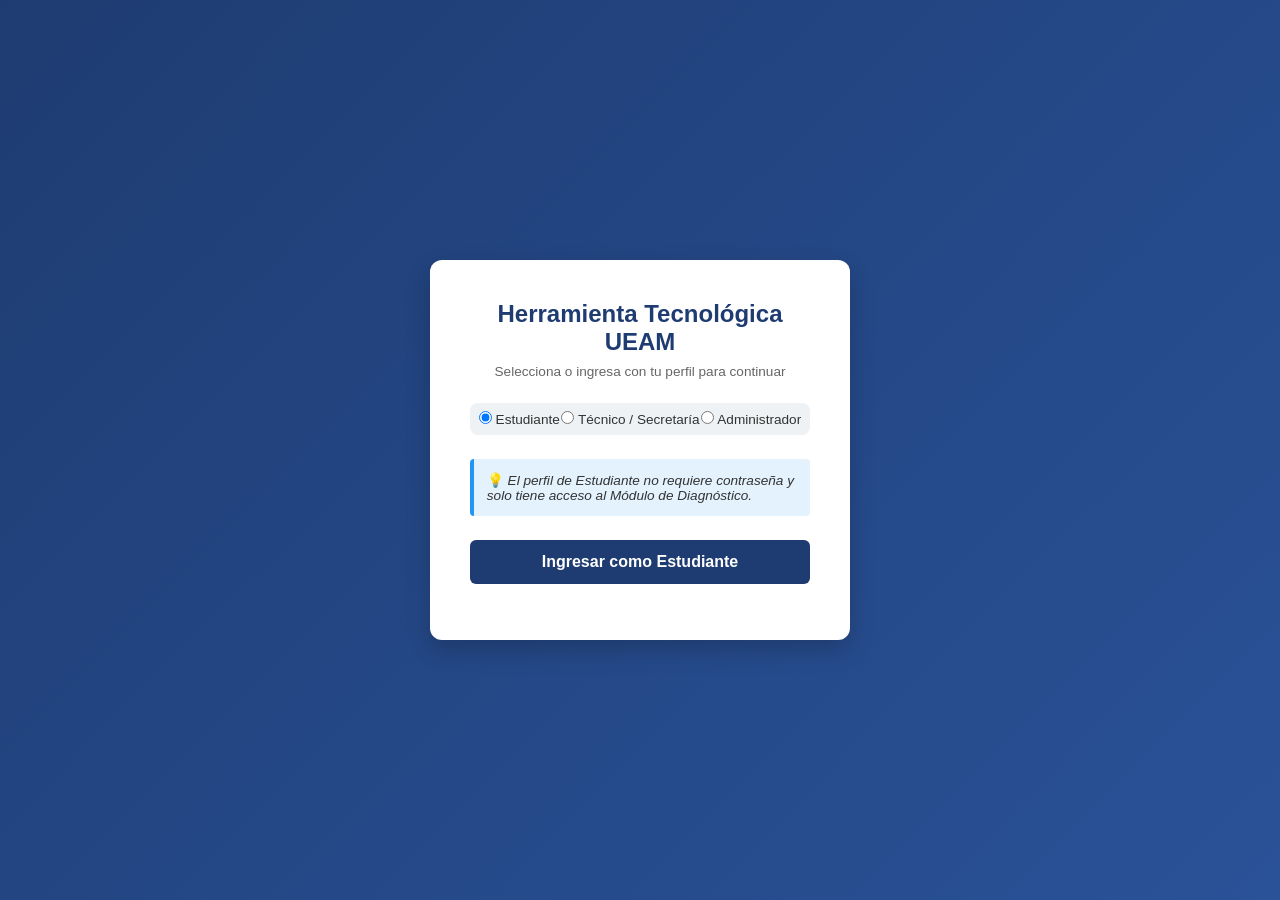
==== web/views/dashboard.html @ e206d0b5 "Initial commit" ====
<!-- Vista del Panel Principal -->

<!DOCTYPE html>
<html lang="es">

<head>
                              <meta charset="UTF-8">
                              <meta name="viewport" content="width=device-width, initial-scale=1.0">
                              <title>UEAM | Panel Principal</title>
                              <link rel="stylesheet" href="../css/style.css">
</head>

<body>
                              <header class="header-bar">
                                                            <h1>Herramienta Tecnológica UEAM</h1>
                                                            <div class="user-panel">
                                                                                          <span id="user-display">Cargando
                                                                                                                        datos...</span>
                                                                                          <button onclick="cerrarSesion()"
                                                                                                                        class="btn-logout">Cerrar
                                                                                                                        Sesión</button>
                                                            </div>
                              </header>

                              <main class="dashboard-container">
                                                            <h2>Módulos Disponibles</h2>

                                                            <div class="modules-grid">
                                                                                          <!-- Módulo 1: Diagnóstico -->
                                                                                          <div class="module-card"
                                                                                                                        id="card-diagnostico">
                                                                                                                        <h3>Mantenimiento Lógico y Diagnóstico
                                                                                                                        </h3>
                                                                                                                        <p>Diagnóstico preventivo del estado
                                                                                                                                                      del
                                                                                                                                                      computador.
                                                                                                                        </p>
                                                                                                                        <a href="fn_diagnostico.html"
                                                                                                                                                      class="btn">Entrar</a>
                                                                                          </div>

                                                                                          <!-- Módulo 2: Gestión Documental -->
                                                                                          <div class="module-card"
                                                                                                                        id="card-documental">
                                                                                                                        <h3>Gestión Documental
                                                                                                                        </h3>
                                                                                                                        <p>Registro y consulta de archivos
                                                                                                                                                      institucionales.
                                                                                                                        </p>
                                                                                                                        <a href="fn_documental.html"
                                                                                                                                                      class="btn">Entrar</a>
                                                                                          </div>

                                                                                          <!-- Módulo 3: Seguridad -->
                                                                                          <div class="module-card"
                                                                                                                        id="card-seguridad">
                                                                                                                        <h3>Seguridad y Mantenimiento
                                                                                                                        </h3>
                                                                                                                        <p>Gestión de bitácoras y respaldos
                                                                                                                                                      del
                                                                                                                                                      sistema.
                                                                                                                        </p>
                                                                                                                        <a href="fn_seguridad.html"
                                                                                                                                                      class="btn">Entrar</a>
                                                                                          </div>

                                                                                          <!-- Módulo 4: Código (Exclusivo Admin) -->
                                                                                          <div class="module-card"
                                                                                                                        id="card-codigo">
                                                                                                                        <h3>Inspección de Código Fuente
                                                                                                                        </h3>
                                                                                                                        <p>Acceso administrativo a la estructura
                                                                                                                                                      del
                                                                                                                                                      software.
                                                                                                                        </p>
                                                                                                                        <button class="btn"
                                                                                                                                                      onclick="alert('Acceso concedido al código')">Ver
                                                                                                                                                      Código</button>
                                                                                          </div>
                                                            </div>
                              </main>

                              <!-- El script se carga después de existir el HTML -->
                              <script src="../js\main.js"></script>
</body>

</html>
---- web/css/style.css ----
/* Estilos globales del proyecto UEAM */

/* --- RESET Y ESTILOS GENERALES --- */
* {
                              margin: 0;
                              padding: 0;
                              box-sizing: border-box;
                              font-family: 'Segoe UI', Tahoma, Geneva, Verdana, sans-serif;
}

body {
                              background-color: #f4f6f9;
                              color: #333;
}

/* --- ESTILOS DE LOGIN --- */
.login-body {
                              display: flex;
                              justify-content: center;
                              align-items: center;
                              min-height: 100vh;
                              background: linear-gradient(135deg, #1e3c72 0%, #2a5298 100%);
}

.login-card {
                              background: #ffffff;
                              padding: 2.5rem;
                              border-radius: 12px;
                              box-shadow: 0 10px 25px rgba(0, 0, 0, 0.2);
                              width: 100%;
                              max-width: 420px;
}

.login-card h2 {
                              color: #1e3c72;
                              margin-bottom: 0.5rem;
                              font-size: 1.5rem;
                              text-align: center;
}

.subtitle {
                              font-size: 0.85rem;
                              color: #666;
                              text-align: center;
                              margin-bottom: 1.5rem;
}

.role-selector {
                              display: flex;
                              justify-content: space-around;
                              background: #eef2f5;
                              padding: 0.5rem;
                              border-radius: 8px;
                              margin-bottom: 1.5rem;
                              font-size: 0.85rem;
}

.role-selector label {
                              cursor: pointer;
                              font-weight: 500;
}

.form-group {
                              margin-bottom: 1.2rem;
}

.form-group label {
                              display: block;
                              font-size: 0.9rem;
                              margin-bottom: 0.4rem;
                              font-weight: 600;
}

.form-group input {
                              width: 100%;
                              padding: 0.7rem;
                              border: 1px solid #ccc;
                              border-radius: 6px;
                              outline: none;
}

.info-box {
                              background-color: #e3f2fd;
                              border-left: 4px solid #2196f3;
                              padding: 0.8rem;
                              border-radius: 4px;
                              margin-bottom: 1.5rem;
                              font-size: 0.85rem;
}

.btn-primary {
                              width: 100%;
                              padding: 0.8rem;
                              background-color: #1e3c72;
                              color: white;
                              border: none;
                              border-radius: 6px;
                              font-size: 1rem;
                              font-weight: bold;
                              cursor: pointer;
                              transition: background 0.3s;
}

.btn-primary:hover {
                              background-color: #2a5298;
}

.error-msg {
                              color: #d32f2f;
                              font-size: 0.85rem;
                              margin-top: 1rem;
                              text-align: center;
}

/* --- ESTILOS DEL DASHBOARD --- */
.header-bar {
                              background-color: #1e3c72;
                              color: white;
                              padding: 1rem 2rem;
                              display: flex;
                              justify-content: space-between;
                              align-items: center;
}

.user-panel {
                              display: flex;
                              align-items: center;
                              gap: 1rem;
}

.btn-logout {
                              background-color: #e74c3c;
                              color: white;
                              border: none;
                              padding: 0.5rem 1rem;
                              border-radius: 4px;
                              cursor: pointer;
}

.dashboard-container {
                              max-width: 1100px;
                              margin: 2rem auto;
                              padding: 0 1rem;
}

.modules-grid {
                              display: grid;
                              grid-template-columns: repeat(auto-fit, minmax(240px, 1fr));
                              gap: 1.5rem;
                              margin-top: 1.5rem;
}

.module-card {
                              background: white;
                              padding: 1.5rem;
                              border-radius: 10px;
                              box-shadow: 0 4px 6px rgba(0, 0, 0, 0.05);
                              border-top: 4px solid #1e3c72;
}

.module-card h3 {
                              font-size: 1.1rem;
                              margin-bottom: 0.5rem;
}

.module-card p {
                              font-size: 0.85rem;
                              color: #666;
                              margin-bottom: 1.2rem;
}

.module-card .btn {
                              display: inline-block;
                              background-color: #1e3c72;
                              color: white;
                              padding: 0.5rem 1rem;
                              border-radius: 4px;
                              text-decoration: none;
                              border: none;
                              cursor: pointer;
}
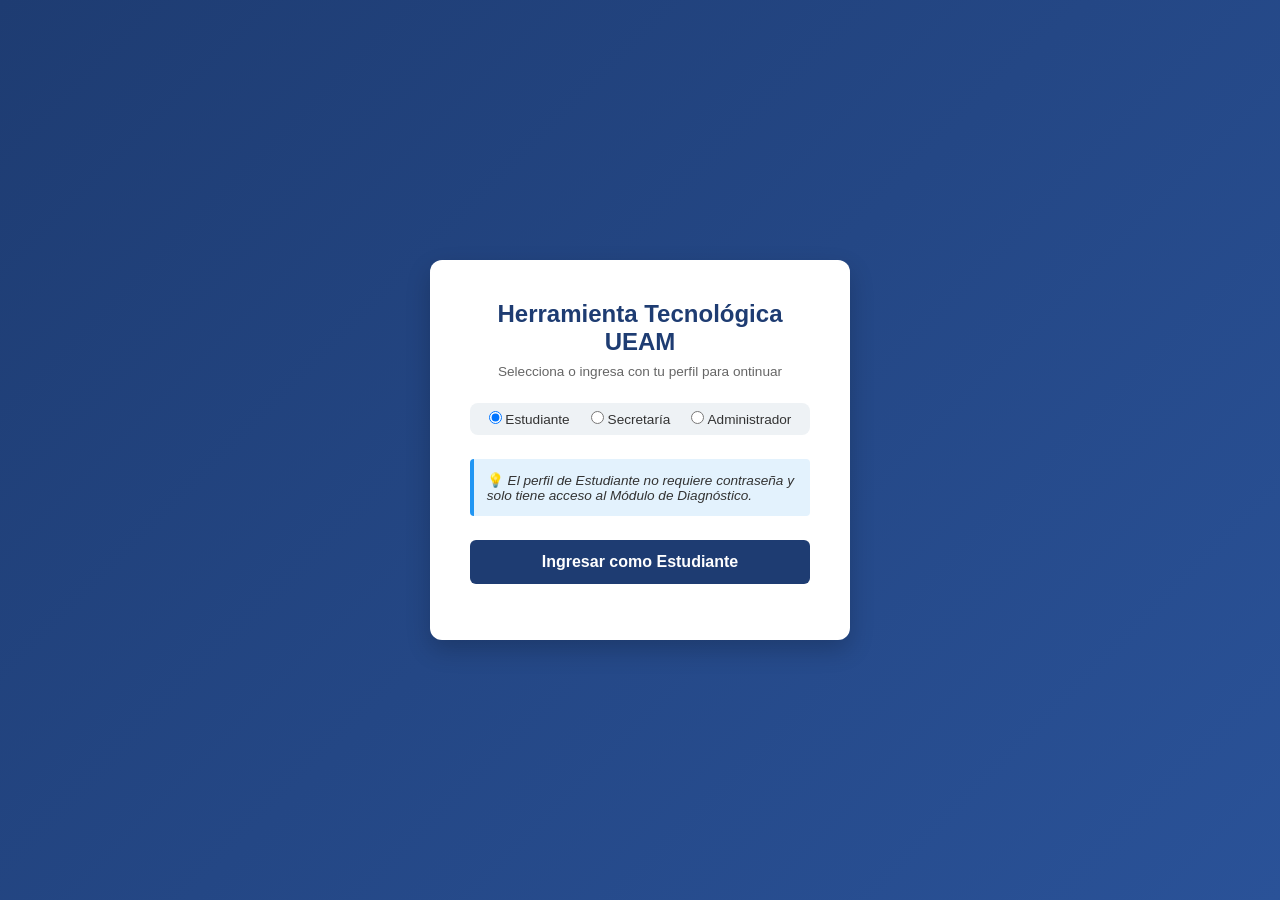
==== commit 1d178416: "Actualizacion de Modulos" ====
--- a/web/views/dashboard.html
+++ b/web/views/dashboard.html
@@ -7,77 +7,55 @@
                               <meta charset="UTF-8">
                               <meta name="viewport" content="width=device-width, initial-scale=1.0">
                               <title>UEAM | Panel Principal</title>
-                              <link rel="stylesheet" href="../css/style.css">
+                              <link rel="stylesheet" href="../css/styles.css">
 </head>
 
 <body>
                               <header class="header-bar">
-                                                            <h1>Herramienta Tecnológica UEAM</h1>
-                                                            <div class="user-panel">
-                                                                                          <span id="user-display">Cargando
-                                                                                                                        datos...</span>
-                                                                                          <button onclick="cerrarSesion()"
-                                                                                                                        class="btn-logout">Cerrar
-                                                                                                                        Sesión</button>
-                                                            </div>
+                              <h1>Herramienta Tecnológica UEAM</h1>
+                              <div class="user-panel">
+                              <span id="user-display">Cargando datos...</span>
+                              <button onclick="cerrarSesion()"
+                              class="btn-logout">Cerrar
+                              Sesión</button>
+                              </div>
                               </header>
 
                               <main class="dashboard-container">
-                                                            <h2>Módulos Disponibles</h2>
+                              <h2>Módulos Disponibles</h2>
 
-                                                            <div class="modules-grid">
-                                                                                          <!-- Módulo 1: Diagnóstico -->
-                                                                                          <div class="module-card"
-                                                                                                                        id="card-diagnostico">
-                                                                                                                        <h3>Mantenimiento Lógico y Diagnóstico
-                                                                                                                        </h3>
-                                                                                                                        <p>Diagnóstico preventivo del estado
-                                                                                                                                                      del
-                                                                                                                                                      computador.
-                                                                                                                        </p>
-                                                                                                                        <a href="fn_diagnostico.html"
-                                                                                                                                                      class="btn">Entrar</a>
-                                                                                          </div>
+                              <div class="modules-grid">
+                              <!-- Módulo 1: Diagnóstico -->
+                              <div class="module-card" id="card-diagnostico">
+                              <h3>Mantenimiento Lógico y Diagnóstico </h3>
+                              <p>Diagnóstico preventivo del estado del computador.</p>
+                              <a href="fn_diagnostico.html"
+                              class="btn">Entrar</a>
+                              </div>
 
-                                                                                          <!-- Módulo 2: Gestión Documental -->
-                                                                                          <div class="module-card"
-                                                                                                                        id="card-documental">
-                                                                                                                        <h3>Gestión Documental
-                                                                                                                        </h3>
-                                                                                                                        <p>Registro y consulta de archivos
-                                                                                                                                                      institucionales.
-                                                                                                                        </p>
-                                                                                                                        <a href="fn_documental.html"
-                                                                                                                                                      class="btn">Entrar</a>
-                                                                                          </div>
+                              <!-- Módulo 2: Gestión Documental -->
+                              <div class="module-card" id="card-documental">
+                              <h3>Gestión Documental</h3>
+                              <p>Registro y consulta de archivos institucionales.</p>
+                              <a href="fn_documental.html"
+                              class="btn">Entrar</a>
+                              </div>
 
-                                                                                          <!-- Módulo 3: Seguridad -->
-                                                                                          <div class="module-card"
-                                                                                                                        id="card-seguridad">
-                                                                                                                        <h3>Seguridad y Mantenimiento
-                                                                                                                        </h3>
-                                                                                                                        <p>Gestión de bitácoras y respaldos
-                                                                                                                                                      del
-                                                                                                                                                      sistema.
-                                                                                                                        </p>
-                                                                                                                        <a href="fn_seguridad.html"
-                                                                                                                                                      class="btn">Entrar</a>
-                                                                                          </div>
+                              <!-- Módulo 3: Seguridad -->
+                              <div class="module-card" id="card-seguridad">
+                              <h3>Seguridad</h3>
+                              <p>Gestión de bitácoras y respaldos del sistema.</p>
+                              <a href="fn_seguridad.html"
+                              class="btn">Entrar</a>
+                              </div>
 
-                                                                                          <!-- Módulo 4: Código (Exclusivo Admin) -->
-                                                                                          <div class="module-card"
-                                                                                                                        id="card-codigo">
-                                                                                                                        <h3>Inspección de Código Fuente
-                                                                                                                        </h3>
-                                                                                                                        <p>Acceso administrativo a la estructura
-                                                                                                                                                      del
-                                                                                                                                                      software.
-                                                                                                                        </p>
-                                                                                                                        <button class="btn"
-                                                                                                                                                      onclick="alert('Acceso concedido al código')">Ver
-                                                                                                                                                      Código</button>
-                                                                                          </div>
-                                                            </div>
+                              <!-- Módulo 4: Código (Exclusivo Admin) -->
+                              <div class="module-card" id="card-codigo">
+                              <h3>Inspección de Código Fuente</h3>
+                              <p>Acceso administrativo a la estructura del software.</p>
+                              <button class="btn" onclick="alert('Acceso concedido al código')">Ver Código</button>
+                              </div>
+                              </div>
                               </main>
 
                               <!-- El script se carga después de existir el HTML -->
--- a/web/css/styles.css
+++ b/web/css/styles.css
@@ -0,0 +1,181 @@
+/* Estilos globales del proyecto UEAM */
+
+/* --- RESET Y ESTILOS GENERALES --- */
+* {
+                              margin: 0;
+                              padding: 0;
+                              box-sizing: border-box;
+                              font-family: 'Segoe UI', Tahoma, Geneva, Verdana, sans-serif;
+}
+
+body {
+                              background-color: #f4f6f9;
+                              color: #333;
+}
+
+/* --- ESTILOS DE LOGIN --- */
+.login-body {
+                              display: flex;
+                              justify-content: center;
+                              align-items: center;
+                              min-height: 100vh;
+                              background: linear-gradient(135deg, #1e3c72 0%, #2a5298 100%);
+}
+
+.login-card {
+                              background: #ffffff;
+                              padding: 2.5rem;
+                              border-radius: 12px;
+                              box-shadow: 0 10px 25px rgba(0, 0, 0, 0.2);
+                              width: 100%;
+                              max-width: 420px;
+}
+
+.login-card h2 {
+                              color: #1e3c72;
+                              margin-bottom: 0.5rem;
+                              font-size: 1.5rem;
+                              text-align: center;
+}
+
+.subtitle {
+                              font-size: 0.85rem;
+                              color: #666;
+                              text-align: center;
+                              margin-bottom: 1.5rem;
+}
+
+.role-selector {
+                              display: flex;
+                              justify-content: space-around;
+                              background: #eef2f5;
+                              padding: 0.5rem;
+                              border-radius: 8px;
+                              margin-bottom: 1.5rem;
+                              font-size: 0.85rem;
+}
+
+.role-selector label {
+                              cursor: pointer;
+                              font-weight: 500;
+}
+
+.form-group {
+                              margin-bottom: 1.2rem;
+}
+
+.form-group label {
+                              display: block;
+                              font-size: 0.9rem;
+                              margin-bottom: 0.4rem;
+                              font-weight: 600;
+}
+
+.form-group input {
+                              width: 100%;
+                              padding: 0.7rem;
+                              border: 1px solid #ccc;
+                              border-radius: 6px;
+                              outline: none;
+}
+
+.info-box {
+                              background-color: #e3f2fd;
+                              border-left: 4px solid #2196f3;
+                              padding: 0.8rem;
+                              border-radius: 4px;
+                              margin-bottom: 1.5rem;
+                              font-size: 0.85rem;
+}
+
+.btn-primary {
+                              width: 100%;
+                              padding: 0.8rem;
+                              background-color: #1e3c72;
+                              color: white;
+                              border: none;
+                              border-radius: 6px;
+                              font-size: 1rem;
+                              font-weight: bold;
+                              cursor: pointer;
+                              transition: background 0.3s;
+}
+
+.btn-primary:hover {
+                              background-color: #2a5298;
+}
+
+.error-msg {
+                              color: #d32f2f;
+                              font-size: 0.85rem;
+                              margin-top: 1rem;
+                              text-align: center;
+}
+
+/* --- ESTILOS DEL DASHBOARD --- */
+.header-bar {
+                              background-color: #1e3c72;
+                              color: white;
+                              padding: 1rem 2rem;
+                              display: flex;
+                              justify-content: space-between;
+                              align-items: center;
+}
+
+.user-panel {
+                              display: flex;
+                              align-items: center;
+                              gap: 1rem;
+}
+
+.btn-logout {
+                              background-color: #e74c3c;
+                              color: white;
+                              border: none;
+                              padding: 0.5rem 1rem;
+                              border-radius: 4px;
+                              cursor: pointer;
+}
+
+.dashboard-container {
+                              max-width: 1100px;
+                              margin: 2rem auto;
+                              padding: 0 1rem;
+}
+
+.modules-grid {
+                              display: grid;
+                              grid-template-columns: repeat(auto-fit, minmax(240px, 1fr));
+                              gap: 1.5rem;
+                              margin-top: 1.5rem;
+}
+
+.module-card {
+                              background: white;
+                              padding: 1.5rem;
+                              border-radius: 10px;
+                              box-shadow: 0 4px 6px rgba(0, 0, 0, 0.05);
+                              border-top: 4px solid #1e3c72;
+}
+
+.module-card h3 {
+                              font-size: 1.1rem;
+                              margin-bottom: 0.5rem;
+}
+
+.module-card p {
+                              font-size: 0.85rem;
+                              color: #666;
+                              margin-bottom: 1.2rem;
+}
+
+.module-card .btn {
+                              display: inline-block;
+                              background-color: #1e3c72;
+                              color: white;
+                              padding: 0.5rem 1rem;
+                              border-radius: 4px;
+                              text-decoration: none;
+                              border: none;
+                              cursor: pointer;
+}
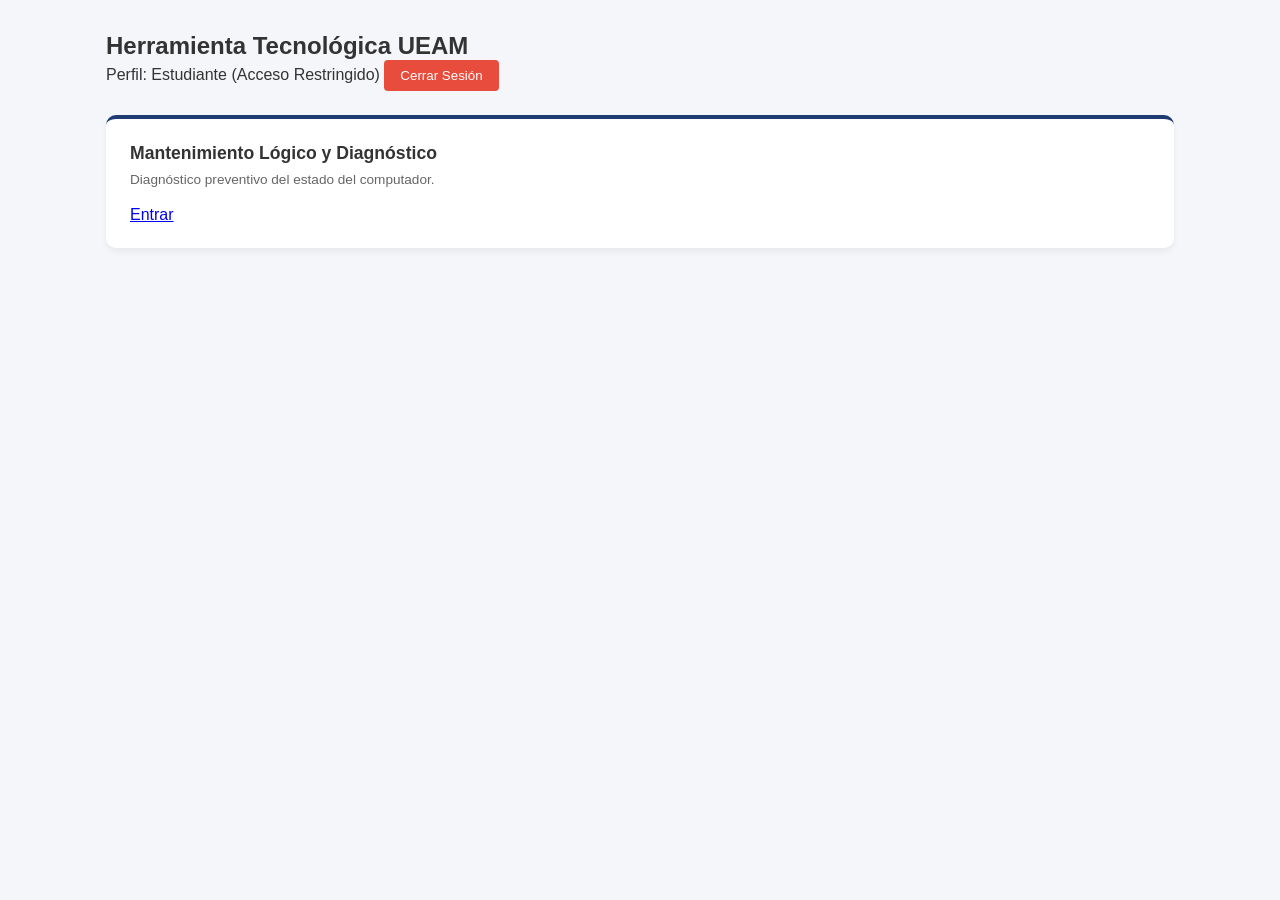
==== commit 6d740795: "Fase Beta No es una actualización, se esta desarrollando actualmente" ====
--- a/web/views/dashboard.html
+++ b/web/views/dashboard.html
@@ -2,64 +2,56 @@
 
 <!DOCTYPE html>
 <html lang="es">
+<head>
+    <meta charset="UTF-8">
+    <meta name="viewport" content="width=device-width, initial-scale=1.0">
+    <title>UEAM - Panel Principal</title>
+    <link rel="stylesheet" href="../css/styles.css">
+</head>
+<body>
+    <div class="dashboard-container">
+        <header class="dashboard-header">
+            <div class="header-title">
+                <h2>Herramienta Tecnológica UEAM</h2>
+            </div>
+            <div class="user-info">
+                <span id="info-rol">Cargando datos...</span>
+                <button type="button" id="btn-cerrar-sesion" class="btn-logout">Cerrar Sesión</button>
+            </div>
+        </header>
 
-<head>
-                              <meta charset="UTF-8">
-                              <meta name="viewport" content="width=device-width, initial-scale=1.0">
-                              <title>UEAM | Panel Principal</title>
-                              <link rel="stylesheet" href="../css/styles.css">
-</head>
+        <main class="modules-grid">
+            <!-- MÓDULO 01: DIAGNÓSTICO (Visible para todos) -->
+            <div class="module-card" id="card-diagnostico">
+                <h3>Mantenimiento Lógico y Diagnóstico</h3>
+                <p>Diagnóstico preventivo del estado del computador.</p>
+                <a href="fn_diagnostico.html" class="btn-module">Entrar</a>
+            </div>
 
-<body>
-                              <header class="header-bar">
-                              <h1>Herramienta Tecnológica UEAM</h1>
-                              <div class="user-panel">
-                              <span id="user-display">Cargando datos...</span>
-                              <button onclick="cerrarSesion()"
-                              class="btn-logout">Cerrar
-                              Sesión</button>
-                              </div>
-                              </header>
+            <!-- MÓDULO 02: DOCUMENTAL (Oculto para Estudiantes) -->
+            <div class="module-card" id="card-documental">
+                <h3>Gestión Documental</h3>
+                <p>Registro y consulta de archivos institucionales.</p>
+                <a href="fn_documental.html" class="btn-module">Entrar</a>
+            </div>
 
-                              <main class="dashboard-container">
-                              <h2>Módulos Disponibles</h2>
+            <!-- MÓDULO 03: SEGURIDAD (Oculto para Estudiantes) -->
+            <div class="module-card" id="card-seguridad">
+                <h3>Seguridad</h3>
+                <p>Gestión de bitácoras y respaldos del sistema.</p>
+                <a href="fn_seguridad.html" class="btn-module">Entrar</a>
+            </div>
 
-                              <div class="modules-grid">
-                              <!-- Módulo 1: Diagnóstico -->
-                              <div class="module-card" id="card-diagnostico">
-                              <h3>Mantenimiento Lógico y Diagnóstico </h3>
-                              <p>Diagnóstico preventivo del estado del computador.</p>
-                              <a href="fn_diagnostico.html"
-                              class="btn">Entrar</a>
-                              </div>
+            <!-- MÓDULO 04: CÓDIGO FUENTE (Exclusivo Admin) -->
+            <div class="module-card" id="card-codigo">
+                <h3>Inspección de Código Fuente</h3>
+                <p>Acceso administrativo a la estructura del software.</p>
+                <a href="#" id="btn-ver-codigo" class="btn-module btn-admin-only">Ver Código</a>
+            </div>
+        </main>
+    </div>
 
-                              <!-- Módulo 2: Gestión Documental -->
-                              <div class="module-card" id="card-documental">
-                              <h3>Gestión Documental</h3>
-                              <p>Registro y consulta de archivos institucionales.</p>
-                              <a href="fn_documental.html"
-                              class="btn">Entrar</a>
-                              </div>
-
-                              <!-- Módulo 3: Seguridad -->
-                              <div class="module-card" id="card-seguridad">
-                              <h3>Seguridad</h3>
-                              <p>Gestión de bitácoras y respaldos del sistema.</p>
-                              <a href="fn_seguridad.html"
-                              class="btn">Entrar</a>
-                              </div>
-
-                              <!-- Módulo 4: Código (Exclusivo Admin) -->
-                              <div class="module-card" id="card-codigo">
-                              <h3>Inspección de Código Fuente</h3>
-                              <p>Acceso administrativo a la estructura del software.</p>
-                              <button class="btn" onclick="alert('Acceso concedido al código')">Ver Código</button>
-                              </div>
-                              </div>
-                              </main>
-
-                              <!-- El script se carga después de existir el HTML -->
-                              <script src="../js\main.js"></script>
+    <script src="/eel.js"></script>
+    <script src="../js/dashboard_ui.js"></script>
 </body>
-
 </html>
--- a/web/css/styles.css
+++ b/web/css/styles.css
@@ -1,6 +1,5 @@
 /* Estilos globales del proyecto UEAM */
 
-/* --- RESET Y ESTILOS GENERALES --- */
 * {
                               margin: 0;
                               padding: 0;
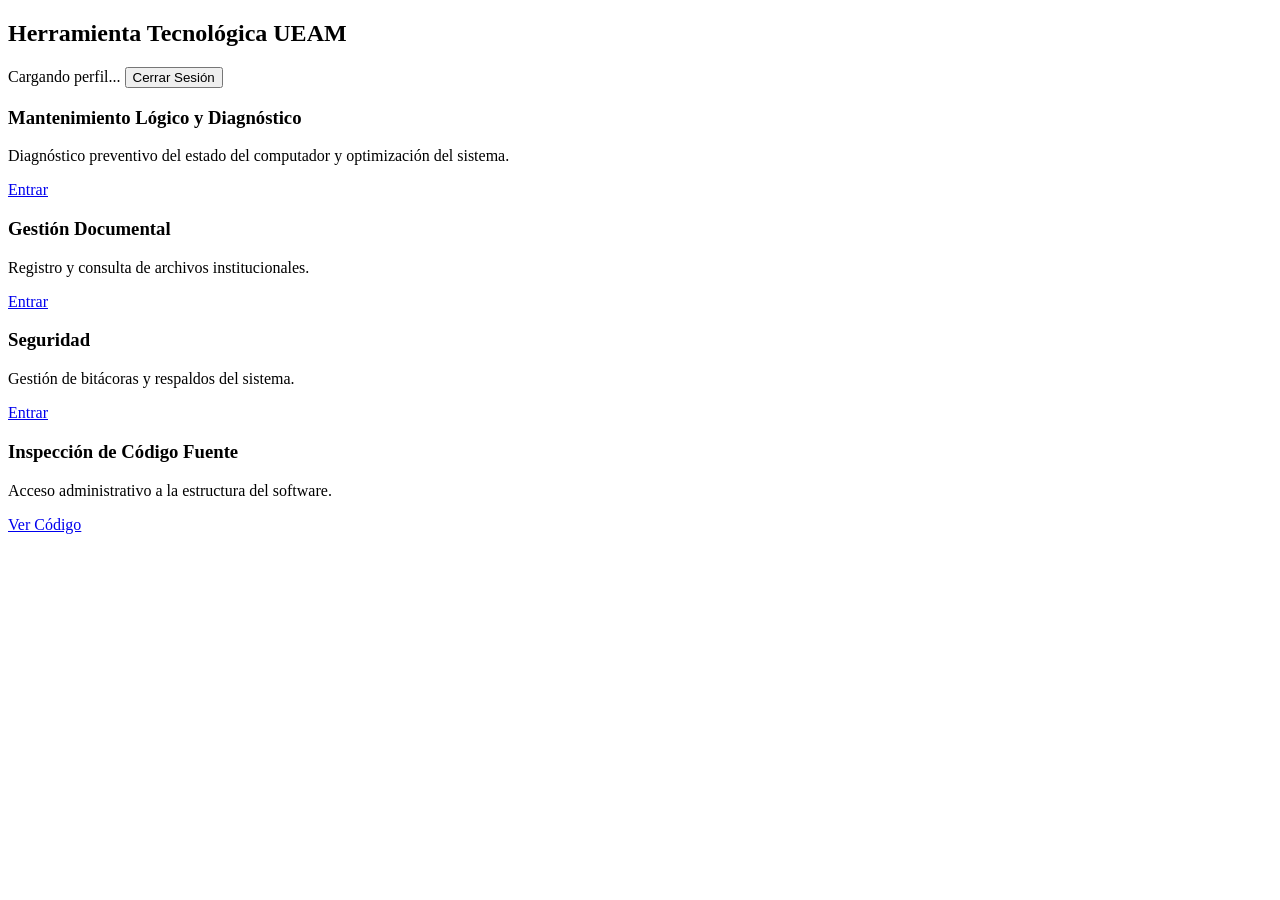
==== commit 99466404: "--Desarrollo Nota: No es un avance por ahora se esta desarrollando los archivos necesarios para comp" ====
--- a/web/views/dashboard.html
+++ b/web/views/dashboard.html
@@ -1,12 +1,10 @@
-<!-- Vista del Panel Principal -->
-
 <!DOCTYPE html>
 <html lang="es">
 <head>
     <meta charset="UTF-8">
     <meta name="viewport" content="width=device-width, initial-scale=1.0">
     <title>UEAM - Panel Principal</title>
-    <link rel="stylesheet" href="../css/styles.css">
+    <link rel="stylesheet" href="/css/styles.css">
 </head>
 <body>
     <div class="dashboard-container">
@@ -15,7 +13,7 @@
                 <h2>Herramienta Tecnológica UEAM</h2>
             </div>
             <div class="user-info">
-                <span id="info-rol">Cargando datos...</span>
+                <span id="info-rol">Cargando perfil...</span>
                 <button type="button" id="btn-cerrar-sesion" class="btn-logout">Cerrar Sesión</button>
             </div>
         </header>
@@ -24,25 +22,25 @@
             <!-- MÓDULO 01: DIAGNÓSTICO (Visible para todos) -->
             <div class="module-card" id="card-diagnostico">
                 <h3>Mantenimiento Lógico y Diagnóstico</h3>
-                <p>Diagnóstico preventivo del estado del computador.</p>
-                <a href="fn_diagnostico.html" class="btn-module">Entrar</a>
+                <p>Diagnóstico preventivo del estado del computador y optimización del sistema.</p>
+                <a href="/views/fn_diagnostico.html" class="btn-module">Entrar</a>
             </div>
 
             <!-- MÓDULO 02: DOCUMENTAL (Oculto para Estudiantes) -->
             <div class="module-card" id="card-documental">
                 <h3>Gestión Documental</h3>
                 <p>Registro y consulta de archivos institucionales.</p>
-                <a href="fn_documental.html" class="btn-module">Entrar</a>
+                <a href="/views/fn_documental.html" class="btn-module">Entrar</a>
             </div>
 
             <!-- MÓDULO 03: SEGURIDAD (Oculto para Estudiantes) -->
             <div class="module-card" id="card-seguridad">
                 <h3>Seguridad</h3>
                 <p>Gestión de bitácoras y respaldos del sistema.</p>
-                <a href="fn_seguridad.html" class="btn-module">Entrar</a>
+                <a href="/views/fn_seguridad.html" class="btn-module">Entrar</a>
             </div>
 
-            <!-- MÓDULO 04: CÓDIGO FUENTE (Exclusivo Admin) -->
+            <!-- MÓDULO 04: CÓDIGO FUENTE (Exclusivo Administrador) -->
             <div class="module-card" id="card-codigo">
                 <h3>Inspección de Código Fuente</h3>
                 <p>Acceso administrativo a la estructura del software.</p>
@@ -52,6 +50,6 @@
     </div>
 
     <script src="/eel.js"></script>
-    <script src="../js/dashboard_ui.js"></script>
+    <script src="/js/dashboard_ui.js"></script>
 </body>
 </html>
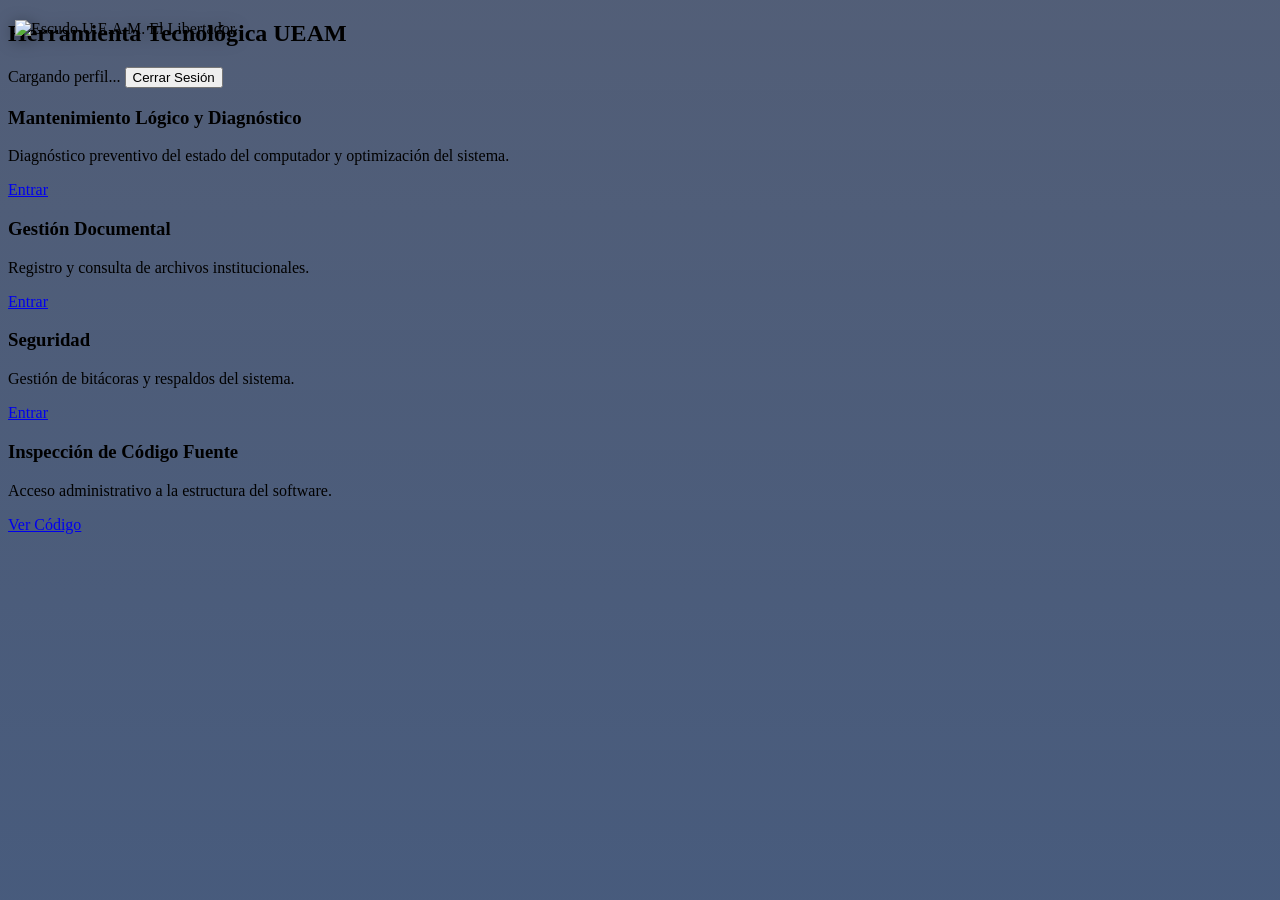
==== commit d6b083a4: "Update-- Puliendo Detalles visuales de la carpeta del proyecto" ====
--- a/web/views/dashboard.html
+++ b/web/views/dashboard.html
@@ -3,10 +3,58 @@
 <head>
     <meta charset="UTF-8">
     <meta name="viewport" content="width=device-width, initial-scale=1.0">
-    <title>UEAM - Panel Principal</title>
+    <title>UEAM | Panel Principal</title>
     <link rel="stylesheet" href="/css/styles.css">
+    <style>
+
+        /* Fondo mural de aviones */
+        html body {
+            background: url('/img/MURAL_AVIONES_UEAM.jpeg') no-repeat center center fixed !important;
+            background-size: cover !important;
+            position: relative;
+        }
+
+        /* Capa de sombra azul marino idéntica al login */
+        html body::before {
+            content: "";
+            position: fixed;
+            top: 0;
+            left: 0;
+            width: 100%;
+            height: 100%;
+            background: linear-gradient(
+                rgba(15, 32, 67, 0.72), 
+                rgba(20, 45, 88, 0.78)
+            );
+            z-index: 0;
+            pointer-events: none;
+        }
+
+        /* Asegura que las tarjetas queden por encima de la sombra azul */
+        .dashboard-container {
+            position: relative;
+            z-index: 1;
+        }
+
+        /* Escudo institucional en la esquina superior izquierda */
+        .escudo-dashboard {
+            position: fixed;
+            top: 20px;
+            left: 15px;
+            width: 250px;
+            height: 250px;
+            object-fit: contain;
+            z-index: 1000;
+            filter: drop-shadow(0 4px 8px rgba(0, 0, 0, 0.5));
+            pointer-events: none;
+        }
+    </style>
+
 </head>
 <body>
+    <!-- Escudo Institucional UEAM -->
+    <img src="/img/LOGO_UEAM.png" alt="Escudo U.E.A.M. El Libertador" class="escudo-dashboard">
+
     <div class="dashboard-container">
         <header class="dashboard-header">
             <div class="header-title">
@@ -19,28 +67,28 @@
         </header>
 
         <main class="modules-grid">
-            <!-- MÓDULO 01: DIAGNÓSTICO (Visible para todos) -->
+            <!-- MÓDULO 01: DIAGNÓSTICO -->
             <div class="module-card" id="card-diagnostico">
                 <h3>Mantenimiento Lógico y Diagnóstico</h3>
                 <p>Diagnóstico preventivo del estado del computador y optimización del sistema.</p>
                 <a href="/views/fn_diagnostico.html" class="btn-module">Entrar</a>
             </div>
 
-            <!-- MÓDULO 02: DOCUMENTAL (Oculto para Estudiantes) -->
+            <!-- MÓDULO 02: DOCUMENTAL -->
             <div class="module-card" id="card-documental">
                 <h3>Gestión Documental</h3>
                 <p>Registro y consulta de archivos institucionales.</p>
                 <a href="/views/fn_documental.html" class="btn-module">Entrar</a>
             </div>
 
-            <!-- MÓDULO 03: SEGURIDAD (Oculto para Estudiantes) -->
+            <!-- MÓDULO 03: SEGURIDAD -->
             <div class="module-card" id="card-seguridad">
                 <h3>Seguridad</h3>
                 <p>Gestión de bitácoras y respaldos del sistema.</p>
                 <a href="/views/fn_seguridad.html" class="btn-module">Entrar</a>
             </div>
 
-            <!-- MÓDULO 04: CÓDIGO FUENTE (Exclusivo Administrador) -->
+            <!-- MÓDULO 04: CÓDIGO FUENTE -->
             <div class="module-card" id="card-codigo">
                 <h3>Inspección de Código Fuente</h3>
                 <p>Acceso administrativo a la estructura del software.</p>
